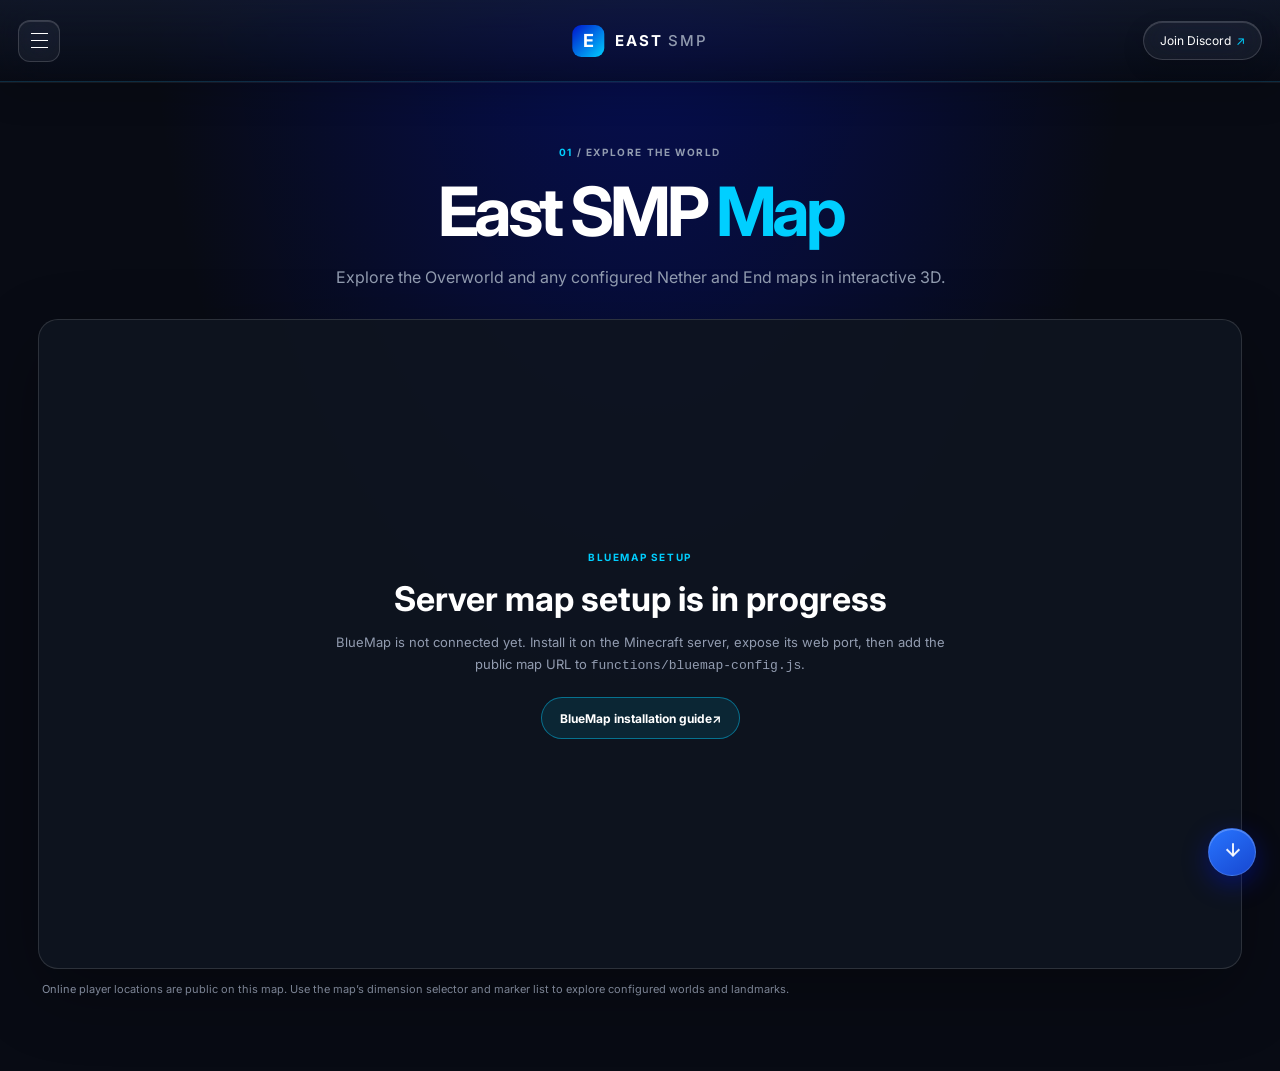
==== src/map.html @ f7ded19c "The first website version of East SMP" ====
<!doctype html>
<html lang="en">
<head>
	<meta charset="utf-8">
	<meta name="viewport" content="width=device-width, initial-scale=1">
	<meta name="theme-color" content="#080B14">
	<meta name="description" content="Explore the East SMP world with the interactive BlueMap.">
	<title>East SMP — World Map</title>
	<link rel="preconnect" href="https://fonts.googleapis.com">
	<link rel="preconnect" href="https://fonts.gstatic.com" crossorigin>
	<link rel="stylesheet" href="https://fonts.googleapis.com/css2?family=Inter:wght@400;500;600;700&display=swap">
	<link rel="stylesheet" href="../styles/styles.css">
	<link rel="stylesheet" href="../styles/navbar.css">
	<link rel="stylesheet" href="../styles/dropdown.css">
	<link rel="stylesheet" href="../styles/map.css">
	<script src="../functions/navigation.js" defer></script>
	<script src="../functions/dropdown.js" defer></script>
	<script src="../functions/eastsmp.js" defer></script>
	<script src="../functions/bluemap-config.js" defer></script>
	<script src="../functions/bluemap.js" defer></script>
</head>
<body class="map-page">
	<header class="site-header">
		<button class="menu-toggle" type="button" aria-expanded="false" aria-controls="site-nav">
			<span class="sr-only">Toggle navigation</span>
			<span></span>
			<span></span>
			<span></span>
		</button>

		<a class="brand" href="index.html#home" aria-label="East SMP home">
			<span class="brand-mark" aria-hidden="true">E</span>
			<span>EAST <span class="brand-light">SMP</span></span>
		</a>

		<a class="top-join" href="https://discord.gg/mrUUjDzKrj" target="_blank" rel="noopener noreferrer">
			Join Discord <span aria-hidden="true">↗</span>
		</a>

		<nav class="site-nav" id="site-nav" aria-label="Main navigation">
			<a href="index.html#home">Home</a>
			<a href="index.html#official-rules">Rules</a>
			<a href="index.html#server-info">Server Info</a>
			<a href="story.html">Story</a>
			<a href="map.html" aria-current="page">Map</a>
			<a href="roles.html">Roles</a>
			<a href="applications.html">Applications</a>
			<a href="announcements.html">Announcements</a>
			<a href="events.html">Events</a>
			<a href="voting.html">Voting</a>
			<a href="update.html">Updates</a>
			<a class="nav-join" href="index.html#join">Join the Discord <span aria-hidden="true">↓</span></a>
		</nav>
	</header>

	<details class="server-status-dropdown" data-server-address="n-dal-1.folium.host:25711">
		<summary>
			<span class="status-summary-title">Server Status</span>
			<span class="status-summary-icon" aria-hidden="true"></span>
		</summary>
		<div class="status-panel" aria-live="polite">
			<div class="status-server-state">
				<span class="status-indicator" id="minecraft-status-indicator" aria-hidden="true"></span>
				<strong id="minecraft-status-text">Checking...</strong>
			</div>
			<div class="status-metric">
				<span>Players:</span>
				<strong id="minecraft-player-count">Checking...</strong>
			</div>
			<p class="status-last-checked">Last Checked: <time id="minecraft-last-checked">Checking...</time></p>
			<div class="status-divider"></div>
			<h2 class="status-discord-heading">Discord</h2>
			<div class="status-metric">
				<span>Online Members:</span>
				<strong id="discord-online-count">Checking...</strong>
			</div>
			<div class="status-metric">
				<span>Total Members:</span>
				<strong id="discord-total-count">Checking...</strong>
			</div>
		</div>
	</details>

	<main id="server-map">
		<header class="map-title">
			<p class="section-label"><span>01</span> / EXPLORE THE WORLD</p>
			<h1>East SMP <span>Map</span></h1>
			<p>Explore the Overworld and any configured Nether and End maps in interactive 3D.</p>
		</header>

		<section class="map-content" aria-label="Interactive BlueMap">
			<div class="map-frame-wrap">
				<div class="map-notice" id="bluemap-notice" role="status">
					<p class="section-label">BLUEMAP SETUP</p>
					<h2>Server map setup is in progress</h2>
					<p id="bluemap-notice-text">BlueMap is not connected yet. Install it on the Minecraft server, expose its web port, then add the public map URL to <code>functions/bluemap-config.js</code>.</p>
					<a class="map-link" href="https://bluemap.bluecolored.de/wiki/getting-started/Installation.html" target="_blank" rel="noopener noreferrer">BlueMap installation guide <span aria-hidden="true">↗</span></a>
				</div>
				<iframe class="map-frame" id="bluemap-frame" title="Interactive East SMP world map" allowfullscreen loading="lazy" hidden></iframe>
			</div>
			<a class="map-open-link" id="bluemap-open-link" href="#" target="_blank" rel="noopener noreferrer" hidden>Open the map in a new tab ↗</a>
			<p class="map-privacy-note">Online player locations are public on this map. Use the map’s dimension selector and marker list to explore configured worlds and landmarks.</p>
		</section>
	</main>
</body>
</html>
---- styles/styles.css ----
:root {
	--background: #080b14;
	--text: #ffffff;
	--muted: #929cb0;
	--electric-blue: #0014cc;
	--accent: #00cfff;
	--accent-dark: #0014cc;
	--line: rgba(0, 207, 255, 0.16);
	--glass-edge: rgba(255, 255, 255, 0.16);
	--font-body: 'Inter', sans-serif;
	--font-display: 'Inter', sans-serif;
}

* {
	box-sizing: border-box;
}

html {
	scroll-behavior: smooth;
}

body {
	margin: 0;
	background: var(--background);
	color: var(--text);
	font-family: var(--font-body);
	-webkit-font-smoothing: antialiased;
}

a {
	color: inherit;
	text-decoration: none;
}

button,
a {
	-webkit-tap-highlight-color: transparent;
}

a:focus-visible,
button:focus-visible {
	outline: 2px solid var(--accent);
	outline-offset: 4px;
}

.brand {
	display: inline-flex;
	align-items: center;
	gap: 11px;
	font-family: var(--font-display);
	font-size: 15px;
	font-weight: 700;
	letter-spacing: 0.12em;
}

.brand-mark {
	display: grid;
	width: 32px;
	height: 32px;
	place-items: center;
	border-radius: 9px;
	background: linear-gradient(135deg, var(--electric-blue), var(--accent));
	color: var(--text);
	font-size: 18px;
	letter-spacing: 0;
}

.brand-light {
	color: var(--muted);
	font-weight: 500;
}

.text-link:hover,
.inline-link:hover {
	color: var(--accent);
}

.hero {
	position: relative;
	display: grid;
	min-height: 640px;
	grid-template-columns: 1fr 1fr;
	align-items: center;
	overflow: hidden;
	padding: 56px 8.2% 76px;
	background:
		radial-gradient(ellipse at 82% 55%, rgba(0, 20, 204, 0.28), transparent 36%),
		var(--background);
}

.hero-copy {
	position: relative;
	z-index: 2;
	max-width: 520px;
	padding-bottom: 22px;
}

.eyebrow,
.section-label {
	font-size: 10px;
	font-weight: 700;
	letter-spacing: 0.16em;
	text-transform: uppercase;
}

.eyebrow {
	display: flex;
	align-items: center;
	gap: 9px;
	margin: 0 0 25px;
	color: #cbd4e4;
}

.status-dot {
	width: 7px;
	height: 7px;
	border-radius: 50%;
	background: var(--accent);
	box-shadow: 0 0 12px rgba(0, 207, 255, 0.75);
}

h1,
h2,
h3,
p {
	margin-top: 0;
}

.hero h1 {
	margin-bottom: 19px;
	font-family: var(--font-display);
	font-size: clamp(58px, 7vw, 88px);
	font-weight: 600;
	letter-spacing: -0.075em;
	line-height: 0.98;
}

.hero h1 span,
.join-section h2 span {
	color: var(--accent);
}

.hero-description {
	max-width: 400px;
	margin-bottom: 29px;
	color: var(--muted);
	font-size: 15px;
	line-height: 1.8;
}

.hero-actions {
	display: flex;
	align-items: center;
	gap: 26px;
}

.button {
	position: relative;
	display: inline-flex;
	min-height: 47px;
	align-items: center;
	justify-content: center;
	gap: 14px;
	padding: 0 18px;
	border: 1px solid rgba(255, 255, 255, 0.2);
	border-radius: 999px;
	backdrop-filter: blur(18px) saturate(165%);
	font-size: 12px;
	font-weight: 700;
	transition: transform 180ms ease, background 180ms ease, box-shadow 180ms ease, border-color 180ms ease;
}

.button:hover {
	transform: translateY(-2px);
}

.button-primary {
	border-color: rgba(166, 244, 255, 0.48);
	background:
		linear-gradient(180deg, rgba(255, 255, 255, 0.22), rgba(255, 255, 255, 0) 62%),
		linear-gradient(110deg, rgba(0, 20, 204, 0.94), rgba(0, 107, 223, 0.86) 52%, rgba(0, 207, 255, 0.8));
	color: #ffffff;
	box-shadow: inset 0 1px 0 rgba(255, 255, 255, 0.35), inset 0 -1px 0 rgba(0, 0, 0, 0.2), 0 8px 28px rgba(0, 88, 220, 0.28);
}

.button-primary:hover {
	border-color: rgba(197, 250, 255, 0.72);
	background:
		linear-gradient(180deg, rgba(255, 255, 255, 0.3), rgba(255, 255, 255, 0) 62%),
		linear-gradient(110deg, #1734ee, #0088f0 52%, #48e1ff);
	box-shadow: inset 0 1px 0 rgba(255, 255, 255, 0.42), 0 12px 34px rgba(0, 142, 255, 0.36);
}

.button span,
.inline-link span {
	font-size: 15px;
}

.text-link,
.inline-link {
	font-size: 12px;
	font-weight: 600;
	transition: color 160ms ease;
}

.text-link span {
	margin-left: 6px;
	color: var(--accent);
}

.world-note {
	display: flex;
	align-items: center;
	gap: 12px;
	margin-top: 55px;
	color: var(--muted);
	font-size: 10px;
	line-height: 1.7;
}

.world-note strong {
	color: var(--text);
	font-size: 11px;
}

.world-note-icon {
	display: grid;
	width: 34px;
	height: 34px;
	place-items: center;
	border: 1px solid var(--glass-edge);
	border-radius: 50%;
	background: linear-gradient(145deg, rgba(255, 255, 255, 0.1), rgba(255, 255, 255, 0.015));
	color: var(--accent);
	font-size: 16px;
	backdrop-filter: blur(14px) saturate(160%);
	box-shadow: inset 0 1px 0 rgba(255, 255, 255, 0.16), 0 6px 18px rgba(0, 0, 0, 0.18);
}

.hero-art {
	position: relative;
	width: min(100%, 530px);
	height: 420px;
	justify-self: end;
	overflow: hidden;
	border: 1px solid rgba(0, 207, 255, 0.22);
	border-radius: 22px;
	background:
		linear-gradient(145deg, rgba(255, 255, 255, 0.09), transparent 42%),
		radial-gradient(ellipse at 48% 76%, rgba(0, 207, 255, 0.18), transparent 32%),
		linear-gradient(180deg, #0b1530 0%, #101d3a 46%, #101a35 100%);
	backdrop-filter: blur(14px) saturate(145%);
	box-shadow: inset 0 1px 0 rgba(255, 255, 255, 0.18), inset 0 0 70px rgba(0, 207, 255, 0.045), 0 34px 90px rgba(0, 0, 0, 0.36), 0 0 45px rgba(0, 20, 204, 0.14);
}

.hero-art::before,
.hero-art::after {
	position: absolute;
	top: 0;
	bottom: 0;
	width: 1px;
	background: rgba(178, 224, 255, 0.08);
	content: '';
}

.hero-art::before {
	left: 33%;
}

.hero-art::after {
	right: 33%;
}

.sun {
	position: absolute;
	top: 67px;
	right: 93px;
	width: 70px;
	height: 70px;
	border-radius: 50%;
	background: #00cfff;
	box-shadow: 0 0 80px rgba(0, 207, 255, 0.42);
}

.moon {
	position: absolute;
	top: 42px;
	left: 65px;
	width: 3px;
	height: 3px;
	border-radius: 50%;
	background: #d7f5ff;
	box-shadow: 67px 41px #d7f5ff, 117px -3px rgba(215, 245, 255, 0.65), 194px 48px #d7f5ff,
		278px 5px rgba(215, 245, 255, 0.65), 342px 62px #d7f5ff, 391px 28px rgba(215, 245, 255, 0.8),
		226px 101px rgba(215, 245, 255, 0.7), 24px 109px rgba(215, 245, 255, 0.7);
}

.mountain {
	position: absolute;
	right: -9%;
	bottom: 59px;
	left: -8%;
	height: 210px;
	background: #101b37;
	clip-path: polygon(0 76%, 13% 41%, 24% 64%, 40% 15%, 57% 62%, 70% 31%, 82% 60%, 93% 25%, 100% 50%, 100% 100%, 0 100%);
}

.mountain-front {
	bottom: 43px;
	height: 170px;
	background: #17264b;
	clip-path: polygon(0 45%, 14% 73%, 31% 29%, 48% 72%, 62% 41%, 77% 81%, 89% 46%, 100% 64%, 100% 100%, 0 100%);
}

.block {
	position: absolute;
	z-index: 1;
	width: 72px;
	height: 72px;
	transform: rotate(45deg);
	border: 1px solid rgba(0, 207, 255, 0.28);
	background: linear-gradient(135deg, rgba(0, 20, 204, 0.36), rgba(0, 207, 255, 0.16));
	box-shadow: 12px 12px 0 rgba(3, 8, 22, 0.3), 0 0 28px rgba(0, 20, 204, 0.12);
}

.block span {
	position: absolute;
	top: 50%;
	left: 50%;
	width: 10px;
	height: 10px;
	transform: translate(-50%, -50%);
	border: 1px solid rgba(0, 207, 255, 0.65);
	background: rgba(0, 207, 255, 0.18);
}

.block-one {
	top: 111px;
	left: 133px;
}

.block-two {
	top: 202px;
	right: 100px;
	width: 49px;
	height: 49px;
	opacity: 0.78;
}

.block-three {
	bottom: 93px;
	left: 73px;
	width: 38px;
	height: 38px;
}

.block-four {
	right: 184px;
	bottom: 91px;
	width: 25px;
	height: 25px;
	opacity: 0.7;
}

.art-caption {
	position: absolute;
	z-index: 2;
	right: 23px;
	bottom: 20px;
	display: flex;
	align-items: center;
	gap: 9px;
	color: rgba(233, 245, 255, 0.8);
	font-size: 8px;
	font-weight: 700;
	letter-spacing: 0.12em;
}

.art-caption span {
	width: 5px;
	height: 5px;
	border-radius: 50%;
	background: var(--accent);
}

.hero-index {
	position: absolute;
	right: 8.2%;
	bottom: 26px;
	display: flex;
	align-items: center;
	gap: 10px;
	color: var(--muted);
	font-size: 9px;
	letter-spacing: 0.14em;
}

.hero-index span {
	width: 32px;
	height: 1px;
	background: var(--accent-dark);
}

.section-wrap {
	padding-right: 14%;
	padding-left: 14%;
}

.section-label {
	color: #929cb0;
}

.section-label span {
	color: var(--accent);
}

.server-overview {
	padding-top: 42px;
	padding-bottom: 78px;
	border-bottom: 1px solid var(--line);
}

.overview-grid {
	display: grid;
	grid-template-columns: repeat(3, minmax(0, 1fr));
	gap: 16px;
}

.overview-card {
	--card-accent: 0, 207, 255;
	position: relative;
	display: flex;
	min-height: 270px;
	flex-direction: column;
	align-items: flex-start;
	overflow: hidden;
	padding: 25px;
	border: 1px solid rgba(var(--card-accent), 0.22);
	border-radius: 22px;
	background:
		radial-gradient(ellipse at 100% 0, rgba(var(--card-accent), 0.14), transparent 48%),
		linear-gradient(145deg, rgba(255, 255, 255, 0.075), rgba(255, 255, 255, 0.018) 56%),
		rgba(21, 27, 43, 0.62);
	backdrop-filter: blur(26px) saturate(170%);
	box-shadow: inset 0 1px 0 rgba(255, 255, 255, 0.13), 0 12px 34px rgba(0, 0, 0, 0.16);
}

.server-info-card {
	--card-accent: 38, 121, 255;
}

.features-card {
	--card-accent: 0, 207, 255;
}

.events-card {
	--card-accent: 126, 133, 255;
}

.rules-section {
	padding-top: 78px;
	padding-bottom: 78px;
	border-bottom: 1px solid var(--line);
}

.rules-heading {
	margin-bottom: 28px;
	text-align: center;
}

.rules-heading h2 {
	margin: 10px 0 0;
	font-size: clamp(34px, 5vw, 52px);
	letter-spacing: -0.055em;
}

.rules-heading h2 span {
	color: var(--accent);
}

.rules-grid {
	display: grid;
	grid-template-columns: minmax(0, 1.35fr) minmax(280px, 0.65fr);
	gap: 16px;
}

.rules-card {
	padding: 28px;
	border: 1px solid rgba(255, 255, 255, 0.12);
	border-radius: 22px;
	background:
		radial-gradient(ellipse at 100% 0, rgba(0, 207, 255, 0.11), transparent 48%),
		linear-gradient(145deg, rgba(255, 255, 255, 0.075), rgba(255, 255, 255, 0.018) 56%),
		rgba(21, 27, 43, 0.62);
	box-shadow: inset 0 1px 0 rgba(255, 255, 255, 0.13), 0 12px 34px rgba(0, 0, 0, 0.16);
}

.rules-card h3 {
	margin: 0 0 12px;
	font-size: 21px;
}

.rules-card > p {
	color: var(--muted);
	line-height: 1.7;
}

.rules-links {
	display: flex;
	flex-wrap: wrap;
	gap: 8px;
	margin: 18px 0;
}

.rules-links a {
	padding: 8px 11px;
	border: 1px solid rgba(0, 207, 255, 0.22);
	border-radius: 999px;
	background: rgba(0, 207, 255, 0.055);
	font-size: 11px;
}

.rules-links a:hover {
	border-color: rgba(0, 207, 255, 0.48);
	color: var(--accent);
}

.official-rules-list,
.recording-rules {
	margin: 0;
	padding-left: 21px;
	color: #cbd4e4;
	font-size: 13px;
	line-height: 1.75;
}

.official-rules-list li,
.recording-rules li {
	margin-bottom: 7px;
}

.recording-card {
	align-self: start;
}

.recording-rules {
	margin: 16px 0;
	list-style: none;
	padding-left: 0;
}

.server-info-section {
	padding-top: 78px;
	padding-bottom: 78px;
	border-bottom: 1px solid var(--line);
}

.server-editions-grid {
	display: grid;
	grid-template-columns: repeat(2, minmax(0, 1fr));
	gap: 16px;
}

.java-edition-card {
	--card-accent: 38, 121, 255;
}

.bedrock-edition-card {
	--card-accent: 126, 133, 255;
}

.edition-status {
	margin: 18px 0 8px;
	color: var(--accent) !important;
	font-size: 24px;
	font-weight: 700;
}

.overview-label {
	margin-bottom: 18px;
	color: rgba(var(--card-accent), 0.9);
	font-size: 9px;
	font-weight: 700;
	letter-spacing: 0.15em;
}

.overview-card h2 {
	margin-bottom: 23px;
	font-family: var(--font-display);
	font-size: 21px;
	font-weight: 600;
	letter-spacing: -0.045em;
}

.server-fact {
	width: 100%;
	margin-bottom: 17px;
}

.server-fact > span {
	display: block;
	margin-bottom: 7px;
	color: var(--muted);
	font-size: 9px;
	font-weight: 700;
	letter-spacing: 0.12em;
}

.server-fact > strong,
.server-ip-row code {
	color: var(--text);
	font-family: var(--font-body);
	font-size: 13px;
	font-weight: 600;
}

.server-ip-row {
	display: flex;
	align-items: center;
	justify-content: space-between;
	gap: 8px;
}

.copy-ip-button {
	flex: 0 0 auto;
	padding: 7px 11px;
	border: 1px solid rgba(var(--card-accent), 0.42);
	border-radius: 999px;
	background: rgba(var(--card-accent), 0.16);
	color: var(--text);
	font: 600 10px var(--font-body);
	cursor: pointer;
	transition: background 180ms ease, border-color 180ms ease, transform 180ms ease;
}

.copy-ip-button:hover {
	transform: translateY(-1px);
	border-color: rgba(var(--card-accent), 0.72);
	background: rgba(var(--card-accent), 0.26);
}

.copy-status {
	min-height: 1em;
	margin: auto 0 0;
	color: var(--muted);
	font-size: 10px;
	line-height: 1.5;
}

.feature-list {
	display: grid;
	gap: 13px;
	margin: 0;
	padding: 0;
	color: #dce5f4;
	font-size: 12px;
	list-style: none;
}

.feature-list span {
	margin-right: 8px;
	color: var(--accent);
}

.events-card > p:not(.overview-label) {
	margin: 0 0 20px;
	color: var(--muted);
	font-size: 12px;
	line-height: 1.8;
}

.events-card .inline-link {
	margin-top: auto;
}

.join-section h2 {
	margin-bottom: 13px;
	font-family: var(--font-display);
	font-size: clamp(36px, 5vw, 53px);
	font-weight: 500;
	letter-spacing: -0.055em;
	line-height: 1.18;
}

.join-section > p {
	margin-bottom: 24px;
	color: var(--muted);
	font-size: 13px;
	line-height: 1.85;
}

.inline-link {
	display: inline-flex;
	align-items: center;
	gap: 8px;
	color: var(--text);
}

.inline-link span {
	color: var(--accent);
}

.join-section {
	position: relative;
	overflow: hidden;
	padding: 108px 20px 101px;
	text-align: center;
}

.join-glow {
	position: absolute;
	top: -180px;
	left: 50%;
	width: 600px;
	height: 430px;
	transform: translateX(-50%);
	border-radius: 50%;
	background: rgba(0, 20, 204, 0.22);
	filter: blur(85px);
	pointer-events: none;
	animation: glow-drift 8s ease-in-out infinite alternate;
}

@keyframes glow-drift {
	from {
		transform: translateX(-50%) scale(0.92);
		opacity: 0.7;
	}

	to {
		transform: translateX(-50%) scale(1.08);
		opacity: 1;
	}
}

.join-section > *:not(.join-glow) {
	position: relative;
}

.join-section .section-label {
	margin-bottom: 23px;
}

.join-section .button {
	min-width: 174px;
}

.join-section .join-note {
	margin: 16px 0 0;
	color: #77849c;
	font-size: 10px;
}

.site-footer {
	display: flex;
	min-height: 82px;
	align-items: center;
	justify-content: space-between;
	gap: 18px;
	padding: 18px 8.2%;
	border-top: 1px solid var(--line);
	color: var(--muted);
	font-size: 10px;
}

.footer-brand {
	color: var(--text);
	font-size: 12px;
}

.footer-brand .brand-mark {
	width: 27px;
	height: 27px;
	border-radius: 7px;
	font-size: 15px;
}

.site-footer p {
	margin: 0;
}

.site-footer #website-version {
	color: var(--text);
}

.footer-divider {
	margin: 0 6px;
	color: #65728a;
}

@media (max-width: 850px) {
	.hero {
		min-height: 570px;
		padding-right: 6%;
		padding-left: 6%;
	}

	.hero-art {
		height: 360px;
	}

	.section-wrap {
		padding-right: 9%;
		padding-left: 9%;
	}

	.overview-grid {
		grid-template-columns: repeat(2, minmax(0, 1fr));
	}

	.rules-grid {
		grid-template-columns: 1fr;
	}

	.server-editions-grid {
		grid-template-columns: 1fr;
	}

	.hero-index {
		right: 6%;
	}

	.site-footer {
		padding-right: 6%;
		padding-left: 6%;
	}
}

@media (max-width: 640px) {
	.hero {
		min-height: auto;
		grid-template-columns: 1fr;
		gap: 43px;
		padding: 67px 7% 76px;
	}

	.hero-copy {
		padding-bottom: 0;
	}

	.hero h1 {
		font-size: clamp(58px, 15vw, 78px);
	}

	.hero-description {
		max-width: 370px;
		font-size: 14px;
	}

	.world-note {
		margin-top: 34px;
	}

	.hero-art {
		width: 100%;
		height: min(76vw, 360px);
		min-height: 250px;
	}

	.sun {
		right: 14%;
		width: 54px;
		height: 54px;
	}

	.block-one {
		left: 23%;
	}

	.block-two {
		right: 17%;
	}

	.block-three {
		left: 11%;
	}

	.block-four {
		right: 34%;
	}

	.moon {
		left: 14%;
	}

	.hero-index {
		bottom: 23px;
	}

	.section-wrap {
		padding-right: 7%;
		padding-left: 7%;
	}

	.server-overview {
		padding-top: 24px;
		padding-bottom: 55px;
	}

	.overview-grid {
		grid-template-columns: 1fr;
		gap: 12px;
	}

	.rules-section {
		padding-top: 55px;
		padding-bottom: 55px;
	}

	.server-info-section {
		padding-top: 55px;
		padding-bottom: 55px;
	}

	.rules-card {
		padding: 22px 18px;
	}

	.overview-card {
		min-height: 0;
		padding: 22px;
	}

	.join-section {
		padding-top: 79px;
		padding-bottom: 75px;
	}

	.join-section h2 {
		font-size: 39px;
	}

	.site-footer {
		min-height: 0;
		flex-wrap: wrap;
		padding-top: 23px;
		padding-bottom: 23px;
	}

	.site-footer p:last-child {
		width: 100%;
	}

	body .site-header,
	body .site-nav,
	body .nav-join,
	body .top-join,
	body .menu-toggle,
	body .server-status-dropdown,
	body .hero-art,
	body .world-note-icon,
	body .overview-card,
	body .rules-card,
	body .role-card,
	body .role-tabs,
	body .story-card,
	body .application-card,
	body .application-requirements,
	body .announcement-empty {
		-webkit-backdrop-filter: none;
		backdrop-filter: none;
	}

	body .join-glow {
		animation: none;
		filter: none;
	}
}

@media (prefers-reduced-motion: reduce) {
	* {
		scroll-behavior: auto !important;
		transition-duration: 0.01ms !important;
		animation-duration: 0.01ms !important;
		animation-iteration-count: 1 !important;
	}
}
---- styles/navbar.css ----
html {
	scroll-padding-top: 90px;
}

.site-header {
	position: sticky;
	top: 0;
	z-index: 20;
	display: flex;
	align-items: center;
	justify-content: space-between;
	height: 82px;
	padding: 0 18px;
	border-bottom: 1px solid rgba(0, 207, 255, 0.12);
	background: linear-gradient(180deg, rgba(20, 27, 45, 0.74), rgba(8, 11, 20, 0.66));
	backdrop-filter: blur(24px) saturate(180%);
	box-shadow: 0 1px 0 rgba(255, 255, 255, 0.06), 0 12px 34px rgba(0, 0, 0, 0.16);
}

.site-header .brand {
	position: absolute;
	left: 50%;
	transform: translateX(-50%);
}

.site-nav {
	position: absolute;
	z-index: 6;
	top: calc(100% + 10px);
	left: 18px;
	display: none;
	min-width: 240px;
	flex-direction: column;
	align-items: stretch;
	gap: 4px;
	padding: 8px;
	border: 1px solid rgba(255, 255, 255, 0.1);
	border-radius: 18px;
	background: linear-gradient(155deg, rgba(24, 34, 57, 0.96), rgba(8, 11, 20, 0.94));
	color: #c4cede;
	font-size: 13px;
	backdrop-filter: blur(20px) saturate(170%);
	box-shadow: inset 0 1px 0 rgba(255, 255, 255, 0.1), 0 18px 38px rgba(0, 0, 0, 0.3);
}

.site-nav.is-open {
	display: flex;
}

.site-nav > a:not(.nav-join) {
	padding: 12px 14px;
	border-radius: 12px;
	transition: color 180ms ease, background 180ms ease;
}

.site-nav > a:not(.nav-join):hover {
	color: var(--accent);
	background: rgba(255, 255, 255, 0.07);
}

.nav-join,
.top-join {
	display: inline-flex;
	align-items: center;
	justify-content: center;
	gap: 5px;
	padding: 11px 16px;
	border: 1px solid var(--glass-edge);
	border-radius: 999px;
	background: rgba(255, 255, 255, 0.045);
	color: var(--text);
	backdrop-filter: blur(18px) saturate(160%);
	box-shadow: inset 0 1px 0 rgba(255, 255, 255, 0.14), 0 8px 22px rgba(0, 0, 0, 0.16);
	transition: border-color 180ms ease, background 180ms ease, box-shadow 180ms ease, transform 180ms ease;
}

.top-join {
	font-size: 12px;
}

.nav-join:hover,
.top-join:hover {
	transform: translateY(-1px);
	border-color: rgba(0, 207, 255, 0.48);
	background: rgba(0, 207, 255, 0.1);
	box-shadow: inset 0 1px 0 rgba(255, 255, 255, 0.2), 0 10px 26px rgba(0, 20, 204, 0.2);
}

.nav-join span,
.top-join span {
	color: var(--accent);
}

.menu-toggle {
	display: flex;
	width: 42px;
	height: 42px;
	flex-direction: column;
	align-items: center;
	justify-content: center;
	gap: 6px;
	border: 1px solid var(--glass-edge);
	border-radius: 12px;
	background: rgba(255, 255, 255, 0.045);
	backdrop-filter: blur(16px) saturate(160%);
	box-shadow: inset 0 1px 0 rgba(255, 255, 255, 0.14);
	cursor: pointer;
}

.menu-toggle span:not(.sr-only) {
	width: 17px;
	height: 1px;
	background: var(--text);
	transition: transform 180ms ease, opacity 180ms ease;
}

.menu-toggle[aria-expanded='true'] span:not(.sr-only):nth-of-type(2) {
	transform: translateY(7px) rotate(45deg);
}

.menu-toggle[aria-expanded='true'] span:not(.sr-only):nth-of-type(3) {
	opacity: 0;
}

.menu-toggle[aria-expanded='true'] span:not(.sr-only):nth-of-type(4) {
	transform: translateY(-7px) rotate(-45deg);
}

.sr-only {
	position: absolute;
	width: 1px;
	height: 1px;
	overflow: hidden;
	clip: rect(0, 0, 0, 0);
	white-space: nowrap;
	clip-path: inset(50%);
}

@media (max-width: 850px) {
	.site-header {
		padding-right: 20px;
		padding-left: 20px;
	}

	.site-nav {
		left: 20px;
	}
}

@media (max-width: 640px) {
	html {
		scroll-padding-top: 70px;
	}

	.site-header {
		height: 70px;
		padding: 0 12px;
	}

	.menu-toggle {
		width: 40px;
		height: 40px;
	}

	.site-nav {
		position: absolute;
		top: 69px;
		right: 0;
		left: 0;
		min-width: 0;
		display: none;
		align-items: stretch;
		gap: 0;
		padding: 10px 6% 18px;
		border: 0;
		border-bottom: 1px solid var(--line);
		border-radius: 0 0 18px 18px;
		background: linear-gradient(180deg, rgba(20, 27, 45, 0.94), rgba(8, 11, 20, 0.9));
		backdrop-filter: blur(24px) saturate(180%);
		box-shadow: 0 18px 34px rgba(0, 0, 0, 0.24);
	}

	.site-nav > a:not(.nav-join) {
		padding: 14px 0;
		border-bottom: 1px solid var(--line);
	}

	.nav-join {
		margin-top: 14px;
		text-align: center;
	}

	.top-join {
		padding: 9px 12px;
		font-size: 11px;
	}

	.site-header .brand {
		gap: 7px;
		font-size: 13px;
	}
}

@media (max-width: 380px) {
	.site-header .brand > span:last-child {
		display: none;
	}

	.top-join {
		padding: 8px 10px;
		font-size: 10px;
	}
}
---- styles/dropdown.css ----
/* Server status dropdown */
.server-status-dropdown {
	position: fixed;
	right: 24px;
	bottom: 24px;
	z-index: 30;
	display: flex;
	width: 48px;
	height: 48px;
	max-height: calc(100vh - 32px);
	flex-direction: column;
	overflow: hidden;
	border: 1px solid rgba(255, 255, 255, 0.14);
	border-radius: 50%;
	background: linear-gradient(145deg, #2875ff, #1747d0);
	color: var(--text);
	backdrop-filter: blur(24px) saturate(160%);
	box-shadow: inset 0 1px 0 rgba(255, 255, 255, 0.25), 0 8px 26px rgba(0, 20, 204, 0.45);
	transition: width 280ms ease, height 280ms ease, border-radius 280ms ease, background 280ms ease, box-shadow 280ms ease;
}

.server-status-dropdown[open] {
	width: 252px;
	height: 324px;
	border-radius: 12px;
	background: linear-gradient(155deg, rgba(18, 27, 49, 0.9), rgba(8, 14, 30, 0.88));
	box-shadow: inset 0 1px 0 rgba(255, 255, 255, 0.08), 0 14px 38px rgba(0, 0, 0, 0.38);
}

.server-status-dropdown > summary {
	display: flex;
	position: relative;
	width: 48px;
	height: 48px;
	min-height: 48px;
	align-items: center;
	justify-content: center;
	padding: 0;
	color: var(--text);
	font-weight: 700;
	cursor: pointer;
	list-style: none;
	flex: 0 0 48px;
}

.status-summary-title {
	font-size: 0;
	white-space: nowrap;
}

.server-status-dropdown[open] > summary {
	width: 100%;
	height: 76px;
	min-height: 76px;
	padding: 0 52px 0 16px;
	border-radius: 12px 12px 0 0;
	font-size: 18px;
	flex-basis: 76px;
}

.server-status-dropdown[open] .status-summary-title {
	font-size: 18px;
}

.server-status-dropdown > summary::-webkit-details-marker {
	display: none;
}

.server-status-dropdown > summary:focus-visible {
	outline: 2px solid var(--accent);
	outline-offset: -3px;
}

.status-summary-icon {
	position: absolute;
	top: 14px;
	left: 50%;
	width: 2px;
	height: 13px;
	transform: translateX(-50%);
	border-radius: 2px;
	background: rgba(255, 255, 255, 0.9);
}

.status-summary-icon::after {
	top: 7px;
	position: absolute;
	left: 50%;
	width: 8px;
	height: 8px;
	transform: translate(-50%, -50%) rotate(45deg);
	border-right: 2px solid rgba(255, 255, 255, 0.9);
	border-bottom: 2px solid rgba(255, 255, 255, 0.9);
	background: transparent;
	content: '';
}

.server-status-dropdown[open] .status-summary-icon {
	top: 14px;
	right: 14px;
	left: auto;
	width: 28px;
	height: 28px;
	transform: none;
	border: 1px solid rgba(255, 255, 255, 0.16);
	border-radius: 50%;
	background: rgba(255, 255, 255, 0.08);
	transition: background 180ms ease, border-color 180ms ease, transform 180ms ease;
}

.server-status-dropdown[open] .status-summary-icon::after {
	top: 50%;
	left: 50%;
	width: 12px;
	height: 12px;
	transform: translate(-50%, -50%);
	border: 0;
	border-radius: 0;
	background:
		linear-gradient(45deg, transparent 44%, rgba(255, 255, 255, 0.95) 44%, rgba(255, 255, 255, 0.95) 56%, transparent 56%),
		linear-gradient(-45deg, transparent 44%, rgba(255, 255, 255, 0.95) 44%, rgba(255, 255, 255, 0.95) 56%, transparent 56%);
}

.server-status-dropdown[open] > summary:hover .status-summary-icon {
	border-color: rgba(0, 207, 255, 0.48);
	background: rgba(0, 207, 255, 0.12);
	transform: rotate(90deg);
}

.status-panel {
	display: grid;
	gap: 0;
	min-height: 0;
	overflow: auto;
	margin: 0;
	padding: 0 12px 22px;
	color: var(--text);
	font-size: 15px;
	text-align: center;
}

.status-server-state {
	display: flex;
	align-items: center;
	justify-content: center;
	gap: 7px;
	margin: 2px 0 15px;
}

.status-server-state strong,
.status-metric strong {
	color: var(--text);
	font-size: inherit;
	font-weight: 400;
}

.status-indicator {
	width: 17px;
	height: 17px;
	flex: 0 0 17px;
	border-radius: 50%;
	background: var(--muted);
}

.status-indicator[data-state='online'] {
	background: #36d68f;
	box-shadow: 0 0 10px rgba(54, 214, 143, 0.65);
}

.status-indicator[data-state='offline'] {
	background: #ff495d;
	box-shadow: 0 0 10px rgba(255, 73, 93, 0.55);
}

.status-last-checked {
	margin: 0;
	font-size: 15px;
	line-height: 1.4;
}

.status-divider {
	height: 1px;
	margin: 18px 0 20px;
	background: rgba(255, 255, 255, 0.8);
}

.status-discord-heading {
	margin: 0 0 18px;
	font-size: 18px;
	font-weight: 700;
}

.status-metric {
	display: flex;
	justify-content: center;
	gap: 5px;
	margin: 0 0 14px;
	font-size: 15px;
	line-height: 1.35;
}

.status-metric:last-child {
	margin-bottom: 0;
}

@media (max-width: 640px) {
	.server-status-dropdown {
		right: 8px;
		left: auto;
		bottom: 12px;
	}

	.server-status-dropdown[open] {
		width: min(252px, calc(100% - 16px));
	}

}

@media (max-width: 380px) {
	.status-last-checked {
		font-size: 14px;
	}
}
---- styles/map.css ----
body.map-page {
	background:
		radial-gradient(ellipse at 50% -12%, rgba(0, 20, 204, 0.38), transparent 55%),
		var(--background);
}

.map-title {
	padding: 64px 8.2% 28px;
	text-align: center;
}

.map-title h1 {
	margin: 12px 0;
	font-size: clamp(42px, 7vw, 68px);
	letter-spacing: -0.065em;
}

.map-title h1 span {
	color: var(--accent);
}

.map-title > p:last-child {
	max-width: 650px;
	margin: 0 auto;
	color: var(--muted);
	line-height: 1.7;
}

.map-content {
	width: min(94%, 1500px);
	margin: 0 auto;
	padding-bottom: 72px;
}

.map-frame-wrap {
	position: relative;
	min-height: min(72vh, 780px);
	overflow: hidden;
	border: 1px solid rgba(255, 255, 255, 0.13);
	border-radius: 20px;
	background: rgba(15, 20, 32, 0.9);
	box-shadow: 0 24px 70px rgba(0, 0, 0, 0.3);
}

.map-frame {
	display: block;
	width: 100%;
	height: min(72vh, 780px);
	min-height: 560px;
	border: 0;
	background: #0c111b;
}

.map-frame[hidden],
.map-notice[hidden] {
	display: none;
}

.map-notice {
	display: grid;
	min-height: min(72vh, 780px);
	place-content: center;
	justify-items: center;
	gap: 12px;
	padding: 36px;
	text-align: center;
}

.map-notice .section-label {
	margin: 0;
	color: var(--accent);
	font-size: 10px;
	font-weight: 700;
	letter-spacing: 0.16em;
}

.map-notice h2 {
	max-width: 680px;
	margin: 0;
	font-size: clamp(22px, 4vw, 34px);
}

.map-notice p {
	max-width: 620px;
	margin: 0;
	color: var(--muted);
	font-size: 13px;
	line-height: 1.7;
}

.map-link {
	display: inline-flex;
	min-height: 42px;
	align-items: center;
	justify-content: center;
	margin-top: 8px;
	padding: 0 18px;
	border: 1px solid rgba(0, 207, 255, 0.45);
	border-radius: 999px;
	background: rgba(0, 207, 255, 0.1);
	color: var(--text);
	font-size: 12px;
	font-weight: 700;
}

.map-link:hover {
	border-color: var(--accent);
	background: rgba(0, 207, 255, 0.18);
}

.map-open-link {
	display: inline-flex;
	margin-top: 16px;
	color: var(--accent);
	font-size: 12px;
	font-weight: 700;
}

.map-open-link[hidden] {
	display: none;
}

.map-privacy-note {
	margin: 12px 4px 0;
	color: var(--muted);
	font-size: 11px;
	line-height: 1.6;
}

@media (max-width: 650px) {
	.map-title {
		padding-top: 44px;
	}

	.map-content {
		width: 96%;
	}

	.map-frame-wrap,
	.map-notice {
		min-height: 68vh;
	}

	.map-frame {
		height: 68vh;
		min-height: 500px;
	}
}
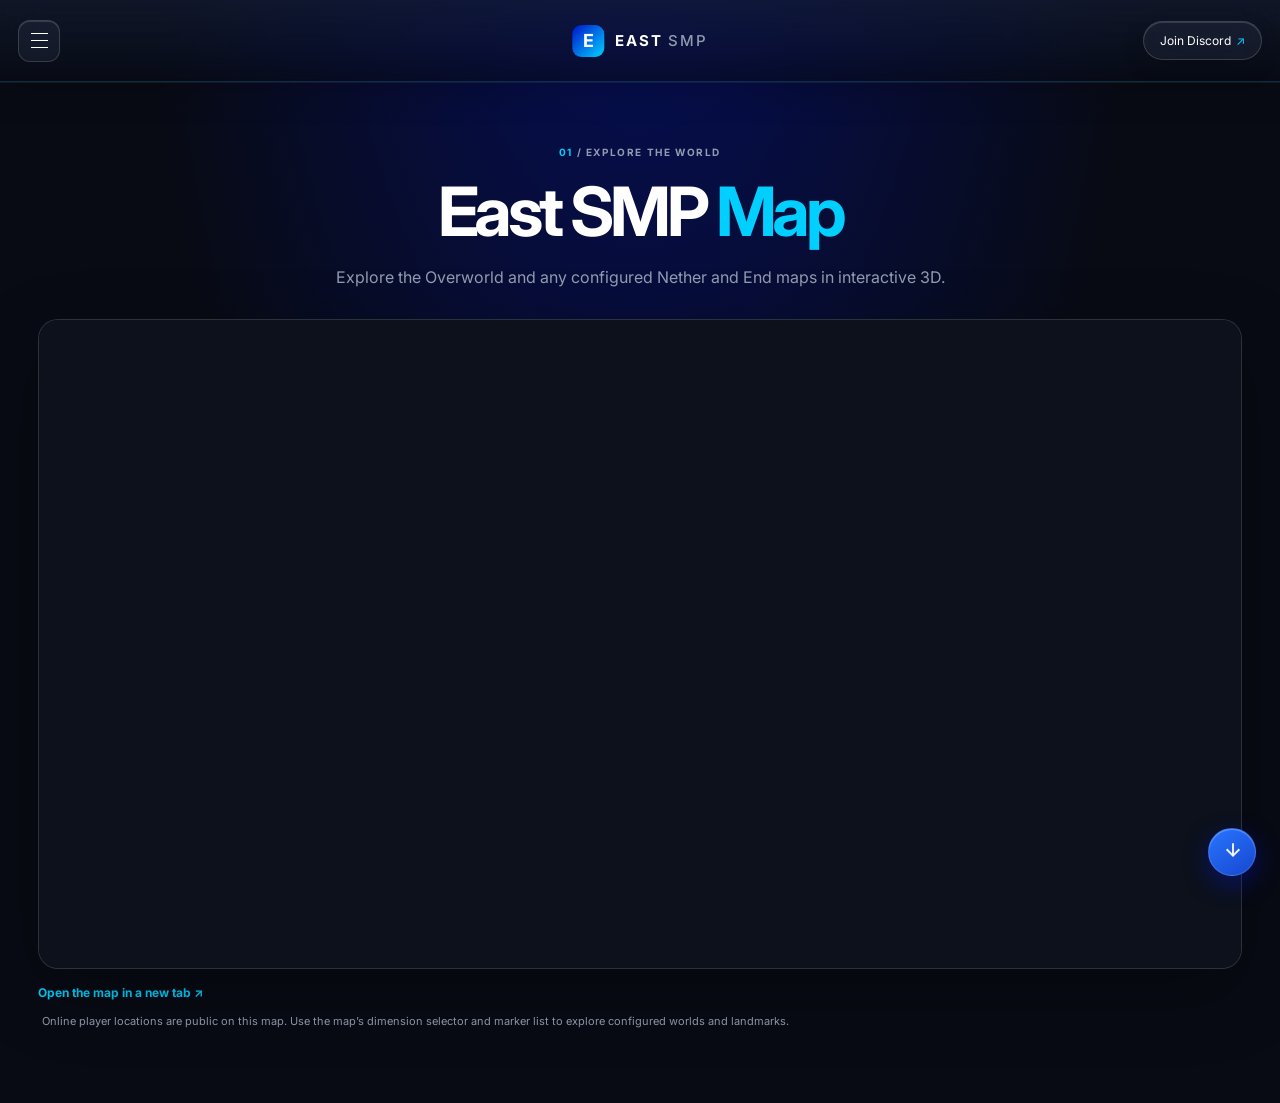
==== commit 161e90d2: "Configure public BlueMap URL" ====
--- a/src/map.html
+++ b/src/map.html
@@ -16,7 +16,7 @@
 	<script src="../functions/navigation.js" defer></script>
 	<script src="../functions/dropdown.js" defer></script>
 	<script src="../functions/eastsmp.js" defer></script>
-	<script src="../functions/bluemap-config.js" defer></script>
+	<script src="../functions/bluemap-config.js?v=2" defer></script>
 	<script src="../functions/bluemap.js" defer></script>
 </head>
 <body class="map-page">
@@ -91,8 +91,8 @@
 		<section class="map-content" aria-label="Interactive BlueMap">
 			<div class="map-frame-wrap">
 				<div class="map-notice" id="bluemap-notice" role="status">
-					<p class="section-label">BLUEMAP SETUP</p>
-					<h2>Server map setup is in progress</h2>
+					<p class="section-label" id="bluemap-notice-label">BLUEMAP SETUP</p>
+					<h2 id="bluemap-notice-title">Server map setup is in progress</h2>
 					<p id="bluemap-notice-text">BlueMap is not connected yet. Install it on the Minecraft server, expose its web port, then add the public map URL to <code>functions/bluemap-config.js</code>.</p>
 					<a class="map-link" href="https://bluemap.bluecolored.de/wiki/getting-started/Installation.html" target="_blank" rel="noopener noreferrer">BlueMap installation guide <span aria-hidden="true">↗</span></a>
 				</div>
